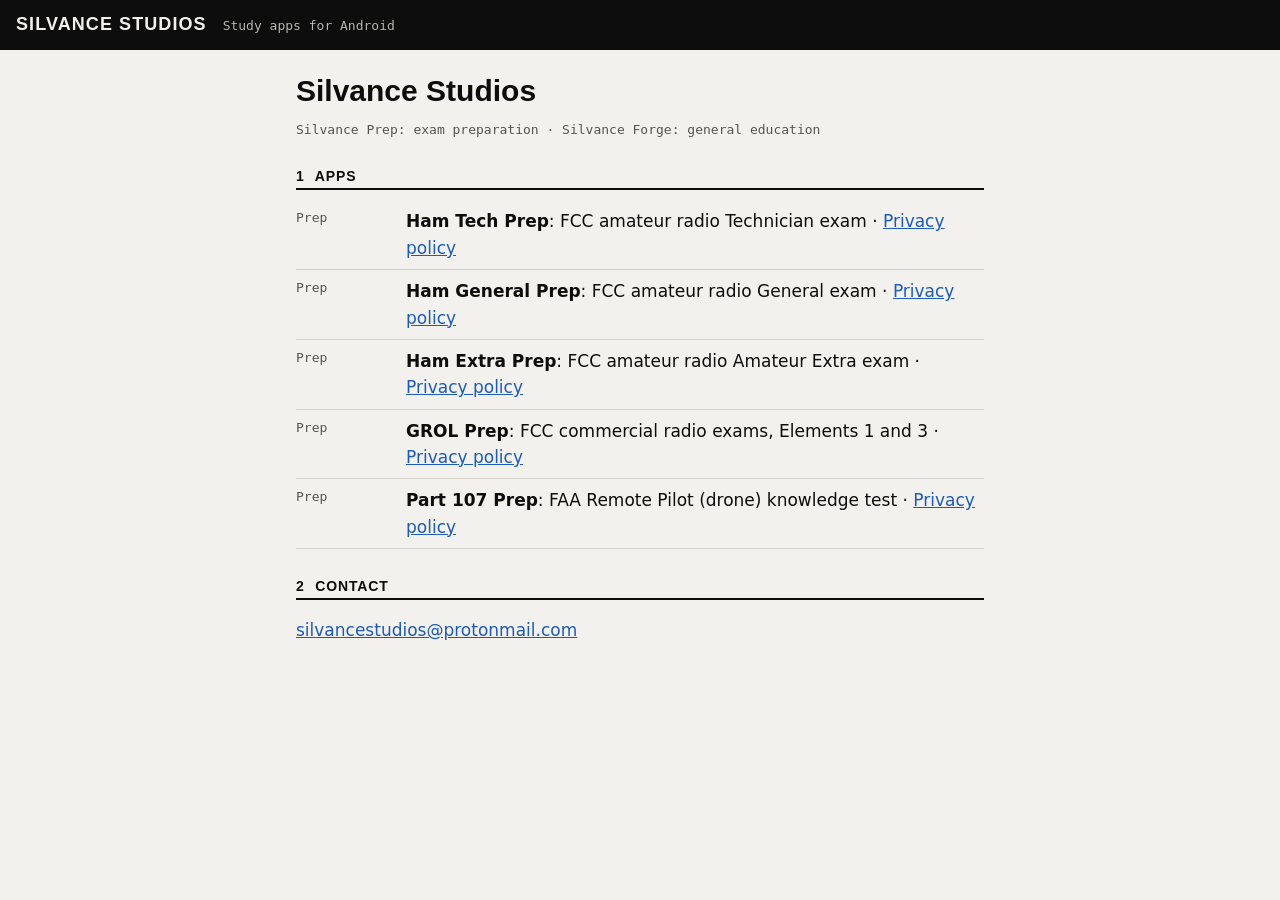
==== index.html @ 59e07e77 "Privacy policy for Ham General Prep Co-Authored-By: Claude Opus 5.5 <noreply@anthropic.com>" ====
<!doctype html>
<html lang="en">
<head>
<meta charset="utf-8">
<meta name="viewport" content="width=device-width, initial-scale=1">
<title>Silvance Studios</title>
<link rel="stylesheet" href="style.css">
</head>
<body>
<header><span class="brand">SILVANCE STUDIOS</span><span class="sub">Study apps for Android</span></header>
<main>
<h1>Silvance Studios</h1>
<p class="meta">Silvance Prep: exam preparation · Silvance Forge: general education</p>
<h2><span>1</span> Apps</h2>
<table>
<tr><td>Prep</td><td><strong>Ham Tech Prep</strong>: FCC amateur radio Technician exam · <a href="privacy/hamtech/">Privacy policy</a></td></tr>
<tr><td>Prep</td><td><strong>Ham General Prep</strong>: FCC amateur radio General exam · <a href="privacy/hamgeneral/">Privacy policy</a></td></tr>
<tr><td>Prep</td><td><strong>Ham Extra Prep</strong>: FCC amateur radio Amateur Extra exam · <a href="privacy/hamextra/">Privacy policy</a></td></tr>
<tr><td>Prep</td><td><strong>GROL Prep</strong>: FCC commercial radio exams, Elements 1 and 3 · <a href="privacy/grol/">Privacy policy</a></td></tr>
<tr><td>Prep</td><td><strong>Part 107 Prep</strong>: FAA Remote Pilot (drone) knowledge test · <a href="privacy/part107/">Privacy policy</a></td></tr>
</table>
<h2><span>2</span> Contact</h2>
<p><a href="mailto:silvancestudios@protonmail.com">silvancestudios@protonmail.com</a></p>
</main>
</body>
</html>
---- style.css ----
/* The Silvance design (row D): ink title band, ruled numbered heads, square corners, color only on links. */
:root { --sheet: #F2F1ED; --ink: #0D0D0D; --muted: #55554F; --rule: #D3D1C9; --bar: #0D0D0D; --on-bar: #F2F1ED; --bar-muted: #B7B5AD; --link: #1E5BB8; }
@media (prefers-color-scheme: dark) {
  :root { --sheet: #121211; --ink: #E9E7E0; --muted: #A3A199; --rule: #34332F; --bar: #E9E7E0; --on-bar: #121211; --bar-muted: #55554F; --link: #8DB4F2; }
}
* { box-sizing: border-box; }
body { margin: 0; background: var(--sheet); color: var(--ink); font: 17px/1.55 "IBM Plex Sans", system-ui, -apple-system, "Segoe UI", sans-serif; }
header { background: var(--bar); color: var(--on-bar); padding: 14px 16px; display: flex; gap: 16px; align-items: baseline; flex-wrap: wrap; }
.brand { font: 700 18px/1.2 "IBM Plex Sans Condensed", "Arial Narrow", sans-serif; letter-spacing: .06em; }
.sub { font: 13px/1.2 "IBM Plex Mono", ui-monospace, monospace; color: var(--bar-muted); }
main { max-width: 720px; margin: 0 auto; padding: 24px 16px 48px; }
h1 { font: 700 30px/1.15 "IBM Plex Sans Condensed", "Arial Narrow", sans-serif; margin: 0 0 6px; }
h2 { font: 700 14px/1.3 "IBM Plex Sans Condensed", "Arial Narrow", sans-serif; letter-spacing: .06em; text-transform: uppercase; border-bottom: 2px solid var(--ink); padding-bottom: 3px; margin: 28px 0 10px; }
h2 span { margin-right: 6px; }
.meta, code { font: 13px/1.4 "IBM Plex Mono", ui-monospace, monospace; color: var(--muted); }
ul { padding-left: 20px; } li { margin: 6px 0; }
a { color: var(--link); }
table { width: 100%; border-collapse: collapse; } td { border-bottom: 1px solid var(--rule); padding: 8px 0; vertical-align: top; }
td:first-child { font: 13px/1.6 "IBM Plex Mono", ui-monospace, monospace; color: var(--muted); width: 110px; }
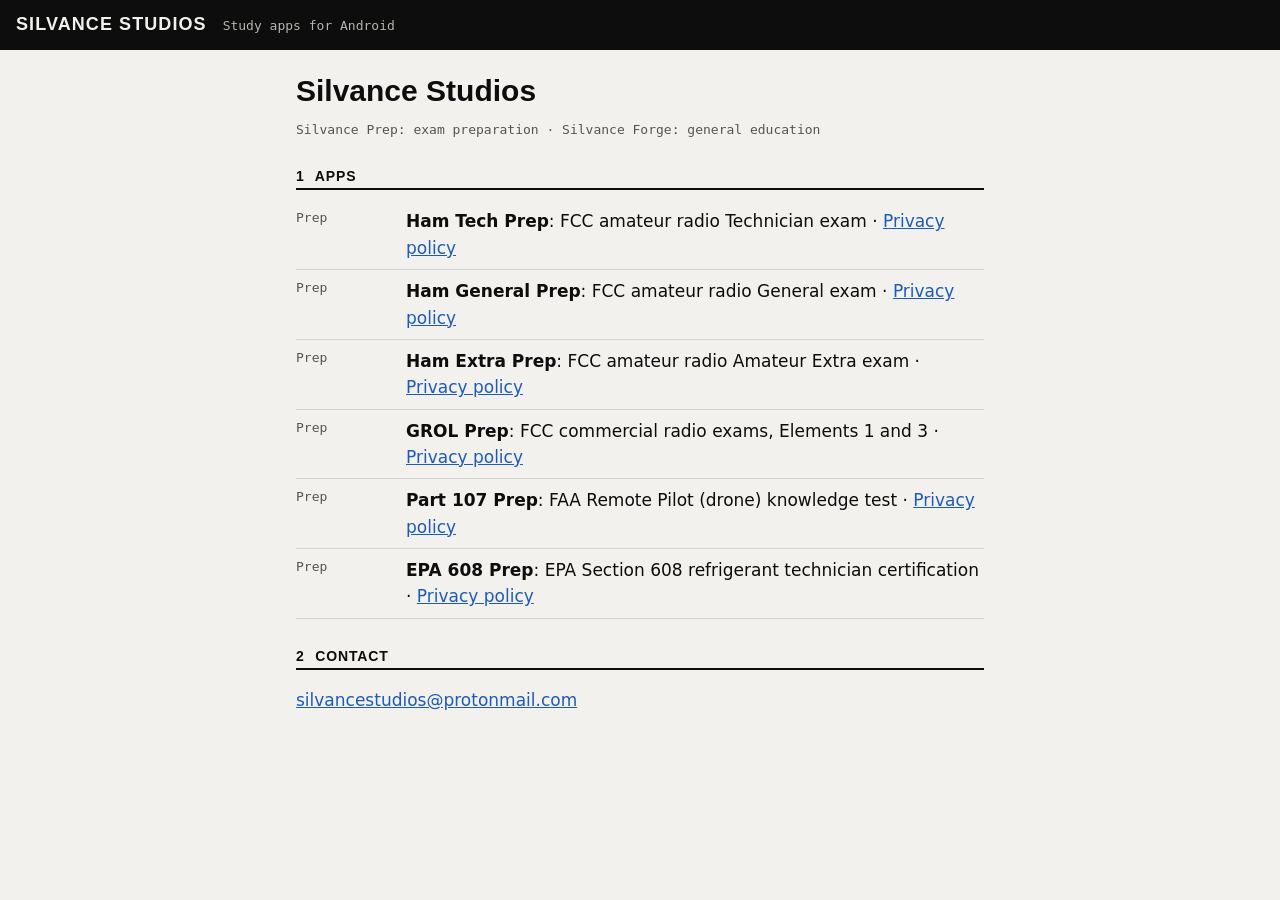
==== commit a744206c: "Privacy policy for EPA 608 Prep; Report a problem noted on every app's page Co-Authored-By: Claude O" ====
--- a/index.html
+++ b/index.html
@@ -18,6 +18,7 @@
 <tr><td>Prep</td><td><strong>Ham Extra Prep</strong>: FCC amateur radio Amateur Extra exam · <a href="privacy/hamextra/">Privacy policy</a></td></tr>
 <tr><td>Prep</td><td><strong>GROL Prep</strong>: FCC commercial radio exams, Elements 1 and 3 · <a href="privacy/grol/">Privacy policy</a></td></tr>
 <tr><td>Prep</td><td><strong>Part 107 Prep</strong>: FAA Remote Pilot (drone) knowledge test · <a href="privacy/part107/">Privacy policy</a></td></tr>
+<tr><td>Prep</td><td><strong>EPA 608 Prep</strong>: EPA Section 608 refrigerant technician certification · <a href="privacy/epa608/">Privacy policy</a></td></tr>
 </table>
 <h2><span>2</span> Contact</h2>
 <p><a href="mailto:silvancestudios@protonmail.com">silvancestudios@protonmail.com</a></p>
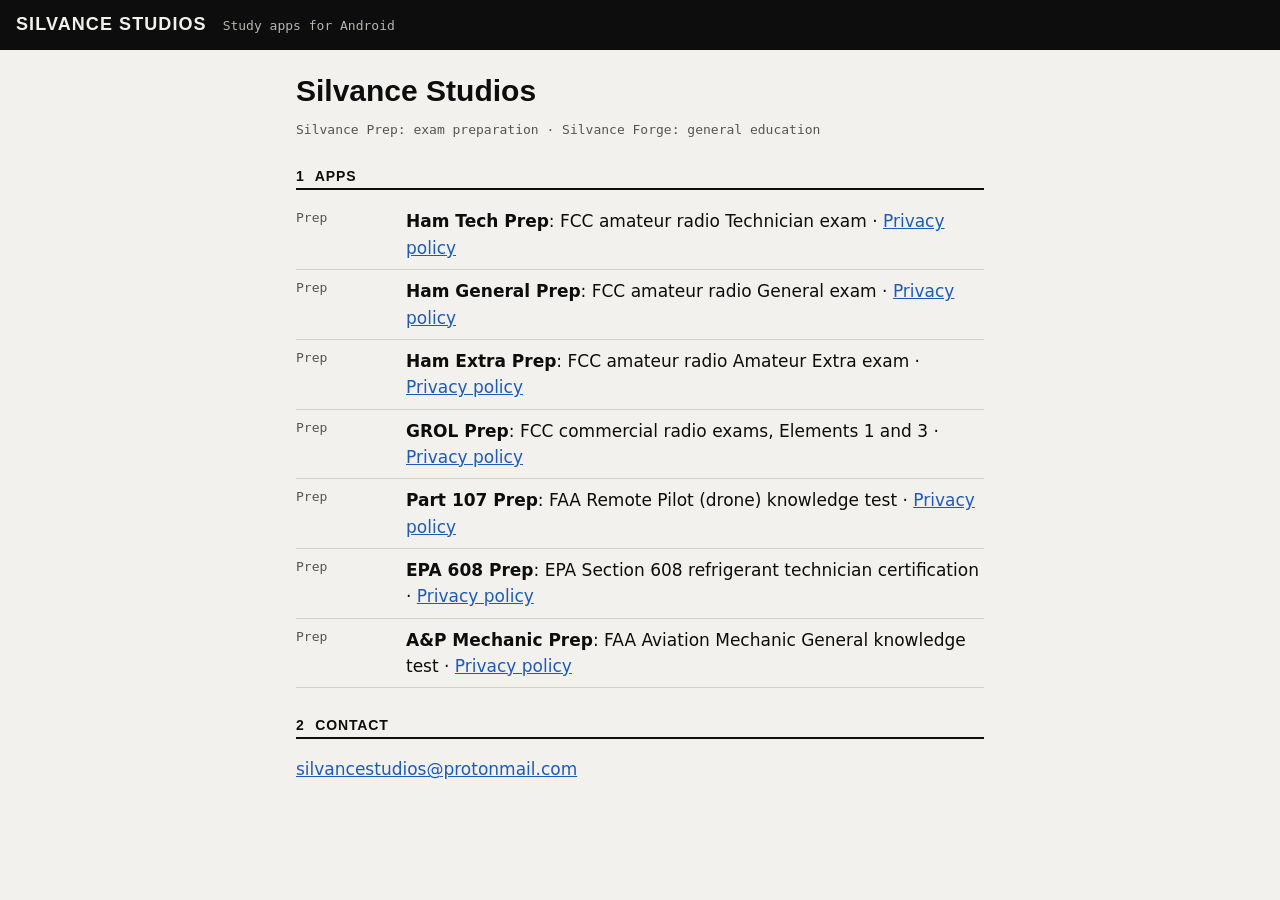
==== commit 3407fae0: "Privacy policy for A&P Mechanic Prep Co-Authored-By: Claude Opus 5.5 <noreply@anthropic.com>" ====
--- a/index.html
+++ b/index.html
@@ -19,6 +19,7 @@
 <tr><td>Prep</td><td><strong>GROL Prep</strong>: FCC commercial radio exams, Elements 1 and 3 · <a href="privacy/grol/">Privacy policy</a></td></tr>
 <tr><td>Prep</td><td><strong>Part 107 Prep</strong>: FAA Remote Pilot (drone) knowledge test · <a href="privacy/part107/">Privacy policy</a></td></tr>
 <tr><td>Prep</td><td><strong>EPA 608 Prep</strong>: EPA Section 608 refrigerant technician certification · <a href="privacy/epa608/">Privacy policy</a></td></tr>
+<tr><td>Prep</td><td><strong>A&amp;P Mechanic Prep</strong>: FAA Aviation Mechanic General knowledge test · <a href="privacy/apmechanic/">Privacy policy</a></td></tr>
 </table>
 <h2><span>2</span> Contact</h2>
 <p><a href="mailto:silvancestudios@protonmail.com">silvancestudios@protonmail.com</a></p>
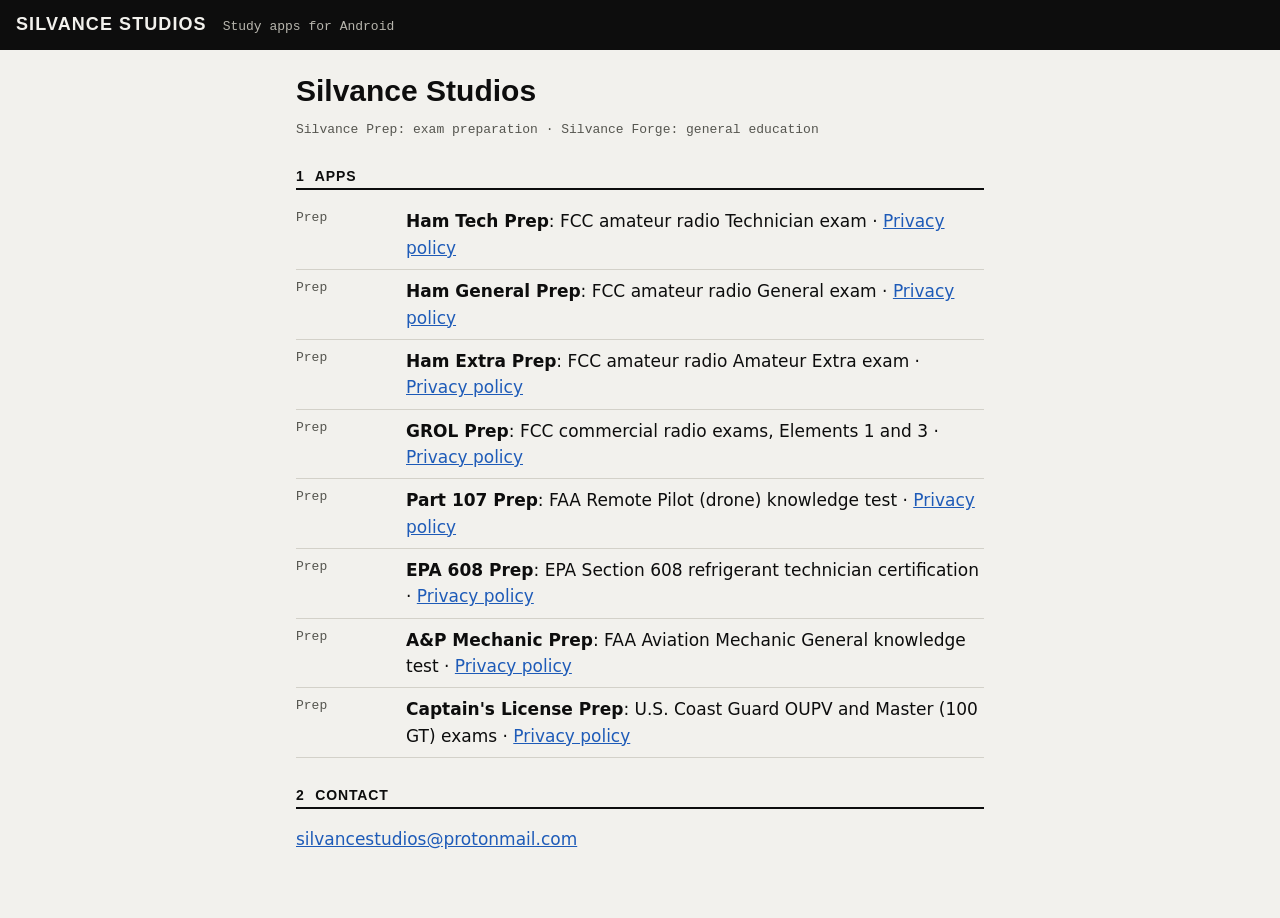
==== commit 4743f5a4: "Privacy policy for Captain's License Prep Co-Authored-By: Claude Opus 5.5 <noreply@anthropic.com>" ====
--- a/index.html
+++ b/index.html
@@ -20,6 +20,7 @@
 <tr><td>Prep</td><td><strong>Part 107 Prep</strong>: FAA Remote Pilot (drone) knowledge test · <a href="privacy/part107/">Privacy policy</a></td></tr>
 <tr><td>Prep</td><td><strong>EPA 608 Prep</strong>: EPA Section 608 refrigerant technician certification · <a href="privacy/epa608/">Privacy policy</a></td></tr>
 <tr><td>Prep</td><td><strong>A&amp;P Mechanic Prep</strong>: FAA Aviation Mechanic General knowledge test · <a href="privacy/apmechanic/">Privacy policy</a></td></tr>
+<tr><td>Prep</td><td><strong>Captain's License Prep</strong>: U.S. Coast Guard OUPV and Master (100 GT) exams · <a href="privacy/uscgcaptain/">Privacy policy</a></td></tr>
 </table>
 <h2><span>2</span> Contact</h2>
 <p><a href="mailto:silvancestudios@protonmail.com">silvancestudios@protonmail.com</a></p>
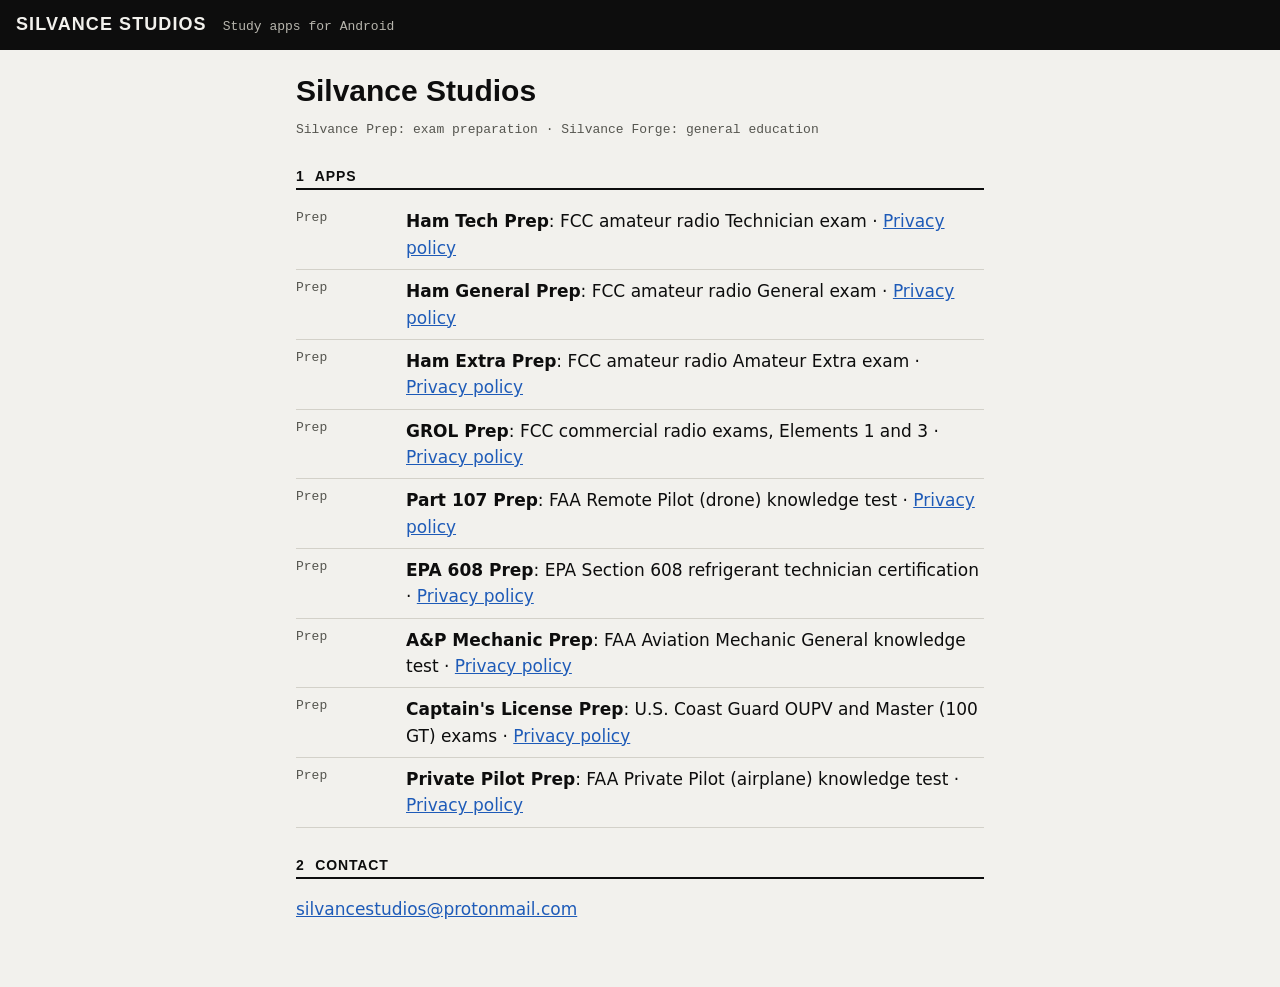
==== commit 411896b6: "Privacy policy for Private Pilot Prep Co-Authored-By: Claude Opus 5.5 <noreply@anthropic.com>" ====
--- a/index.html
+++ b/index.html
@@ -21,6 +21,7 @@
 <tr><td>Prep</td><td><strong>EPA 608 Prep</strong>: EPA Section 608 refrigerant technician certification · <a href="privacy/epa608/">Privacy policy</a></td></tr>
 <tr><td>Prep</td><td><strong>A&amp;P Mechanic Prep</strong>: FAA Aviation Mechanic General knowledge test · <a href="privacy/apmechanic/">Privacy policy</a></td></tr>
 <tr><td>Prep</td><td><strong>Captain's License Prep</strong>: U.S. Coast Guard OUPV and Master (100 GT) exams · <a href="privacy/uscgcaptain/">Privacy policy</a></td></tr>
+<tr><td>Prep</td><td><strong>Private Pilot Prep</strong>: FAA Private Pilot (airplane) knowledge test · <a href="privacy/privatepilot/">Privacy policy</a></td></tr>
 </table>
 <h2><span>2</span> Contact</h2>
 <p><a href="mailto:silvancestudios@protonmail.com">silvancestudios@protonmail.com</a></p>
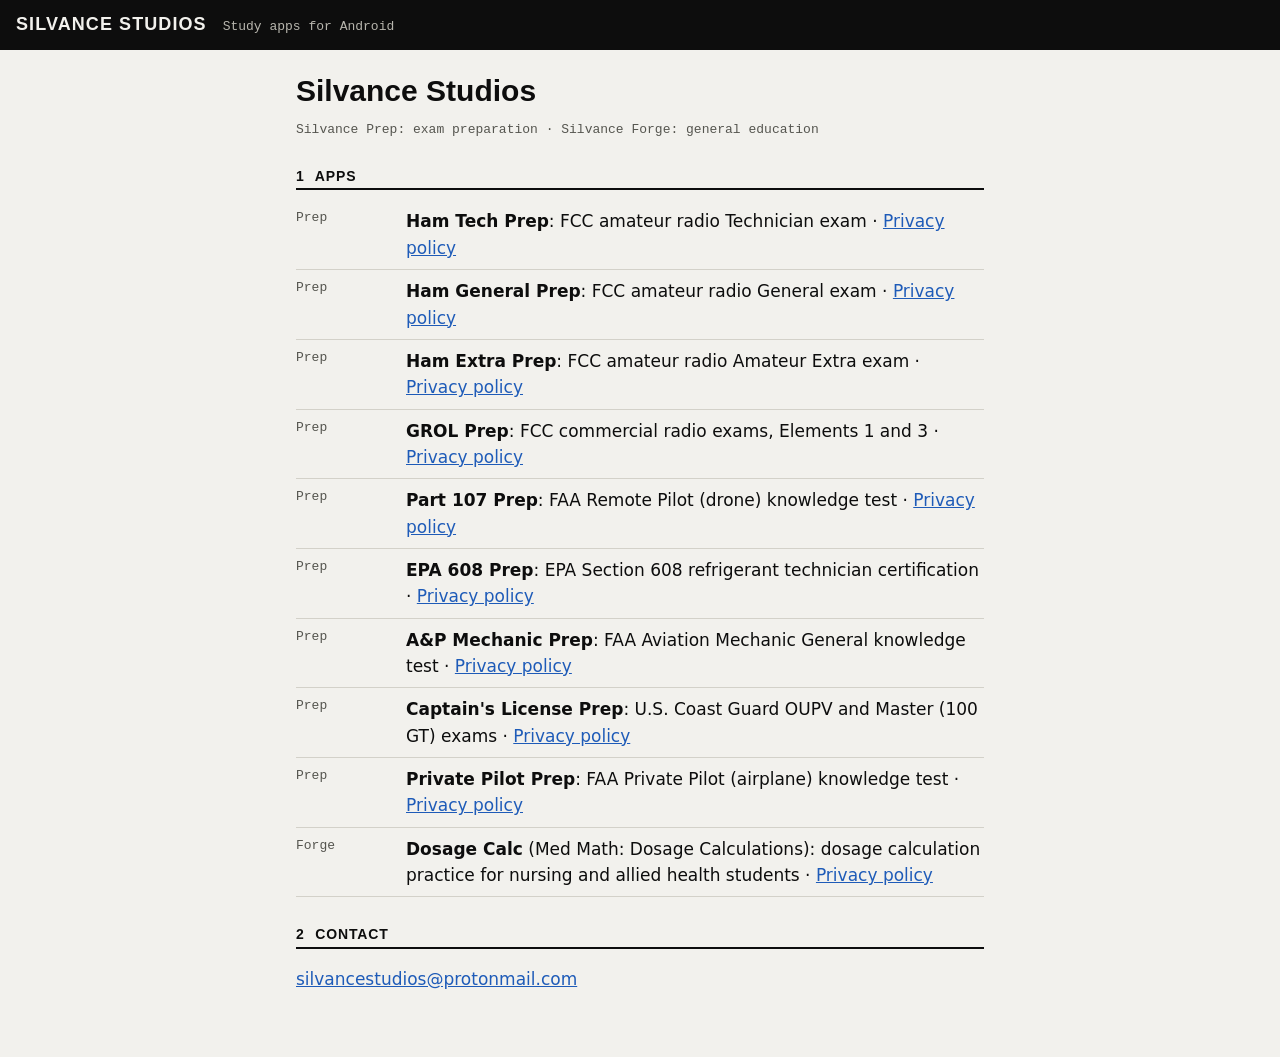
==== commit b26d28f4: "Privacy policy for Dosage Calc (Med Math: Dosage Calculations) Co-Authored-By: Claude Opus 5.5 <nore" ====
--- a/index.html
+++ b/index.html
@@ -22,6 +22,7 @@
 <tr><td>Prep</td><td><strong>A&amp;P Mechanic Prep</strong>: FAA Aviation Mechanic General knowledge test · <a href="privacy/apmechanic/">Privacy policy</a></td></tr>
 <tr><td>Prep</td><td><strong>Captain's License Prep</strong>: U.S. Coast Guard OUPV and Master (100 GT) exams · <a href="privacy/uscgcaptain/">Privacy policy</a></td></tr>
 <tr><td>Prep</td><td><strong>Private Pilot Prep</strong>: FAA Private Pilot (airplane) knowledge test · <a href="privacy/privatepilot/">Privacy policy</a></td></tr>
+<tr><td>Forge</td><td><strong>Dosage Calc</strong> (Med Math: Dosage Calculations): dosage calculation practice for nursing and allied health students · <a href="privacy/dosage/">Privacy policy</a></td></tr>
 </table>
 <h2><span>2</span> Contact</h2>
 <p><a href="mailto:silvancestudios@protonmail.com">silvancestudios@protonmail.com</a></p>
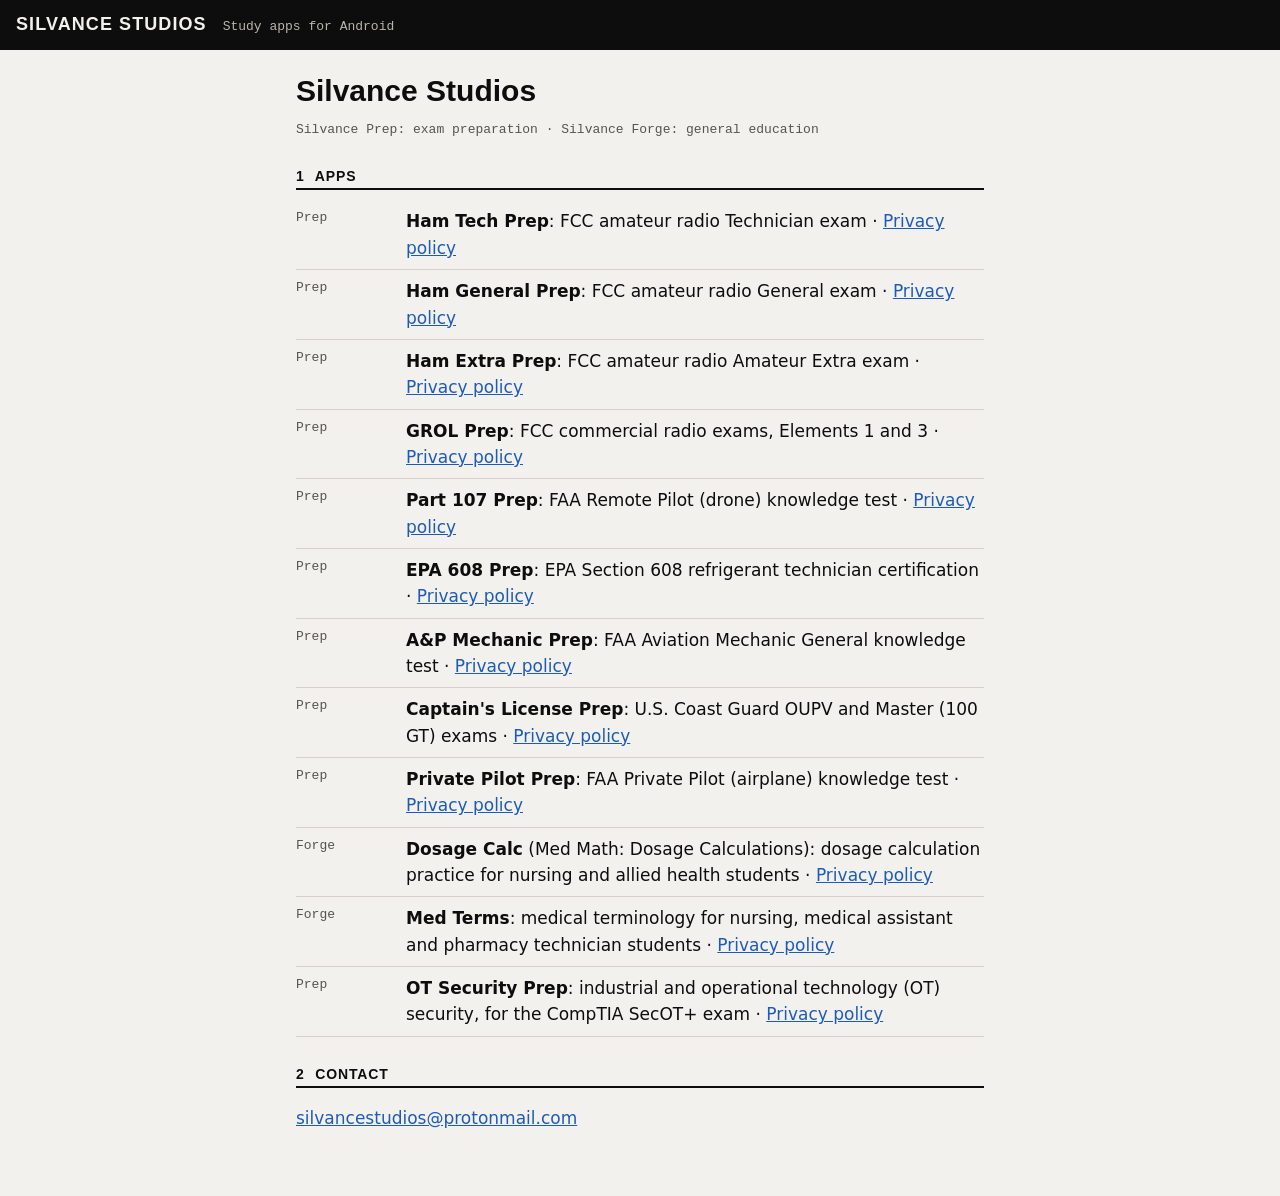
==== commit fe3aa038: "Privacy policies for Med Terms and OT Security Prep Co-Authored-By: Claude Opus 5.5 <noreply@anthrop" ====
--- a/index.html
+++ b/index.html
@@ -23,6 +23,8 @@
 <tr><td>Prep</td><td><strong>Captain's License Prep</strong>: U.S. Coast Guard OUPV and Master (100 GT) exams · <a href="privacy/uscgcaptain/">Privacy policy</a></td></tr>
 <tr><td>Prep</td><td><strong>Private Pilot Prep</strong>: FAA Private Pilot (airplane) knowledge test · <a href="privacy/privatepilot/">Privacy policy</a></td></tr>
 <tr><td>Forge</td><td><strong>Dosage Calc</strong> (Med Math: Dosage Calculations): dosage calculation practice for nursing and allied health students · <a href="privacy/dosage/">Privacy policy</a></td></tr>
+<tr><td>Forge</td><td><strong>Med Terms</strong>: medical terminology for nursing, medical assistant and pharmacy technician students · <a href="privacy/medterm/">Privacy policy</a></td></tr>
+<tr><td>Prep</td><td><strong>OT Security Prep</strong>: industrial and operational technology (OT) security, for the CompTIA SecOT+ exam · <a href="privacy/otsecurity/">Privacy policy</a></td></tr>
 </table>
 <h2><span>2</span> Contact</h2>
 <p><a href="mailto:silvancestudios@protonmail.com">silvancestudios@protonmail.com</a></p>
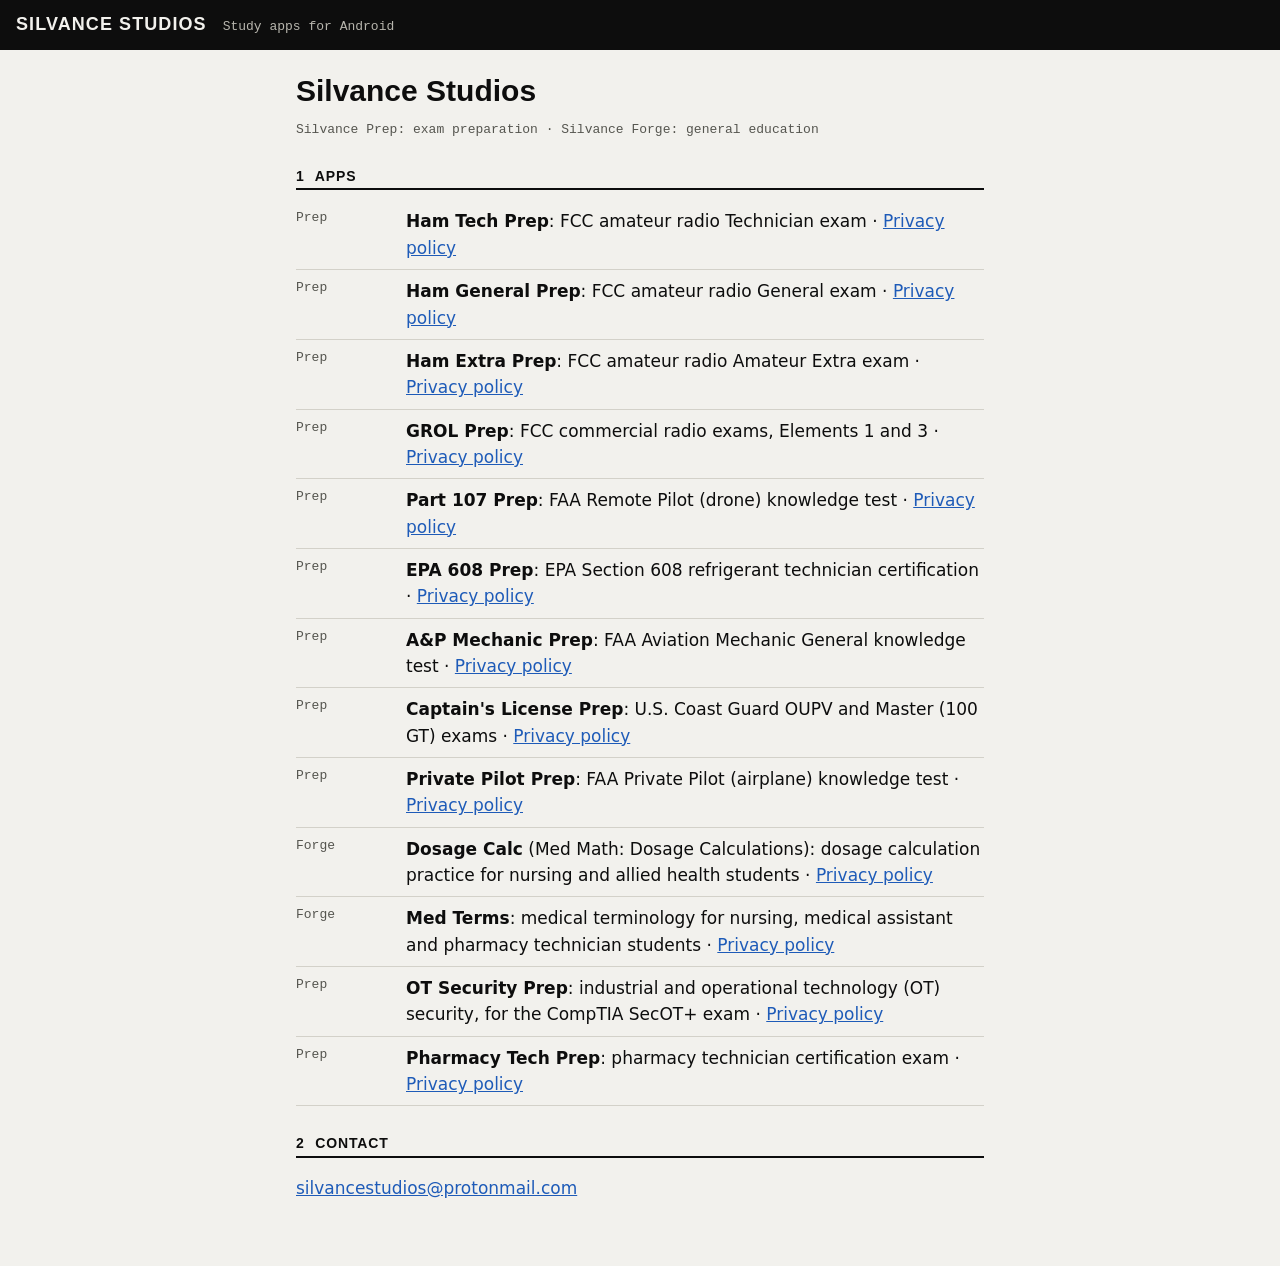
==== commit 18fd14ed: "Privacy policy: Pharmacy Tech Prep" ====
--- a/index.html
+++ b/index.html
@@ -25,6 +25,7 @@
 <tr><td>Forge</td><td><strong>Dosage Calc</strong> (Med Math: Dosage Calculations): dosage calculation practice for nursing and allied health students · <a href="privacy/dosage/">Privacy policy</a></td></tr>
 <tr><td>Forge</td><td><strong>Med Terms</strong>: medical terminology for nursing, medical assistant and pharmacy technician students · <a href="privacy/medterm/">Privacy policy</a></td></tr>
 <tr><td>Prep</td><td><strong>OT Security Prep</strong>: industrial and operational technology (OT) security, for the CompTIA SecOT+ exam · <a href="privacy/otsecurity/">Privacy policy</a></td></tr>
+<tr><td>Prep</td><td><strong>Pharmacy Tech Prep</strong>: pharmacy technician certification exam · <a href="privacy/pharmacytech/">Privacy policy</a></td></tr>
 </table>
 <h2><span>2</span> Contact</h2>
 <p><a href="mailto:silvancestudios@protonmail.com">silvancestudios@protonmail.com</a></p>
